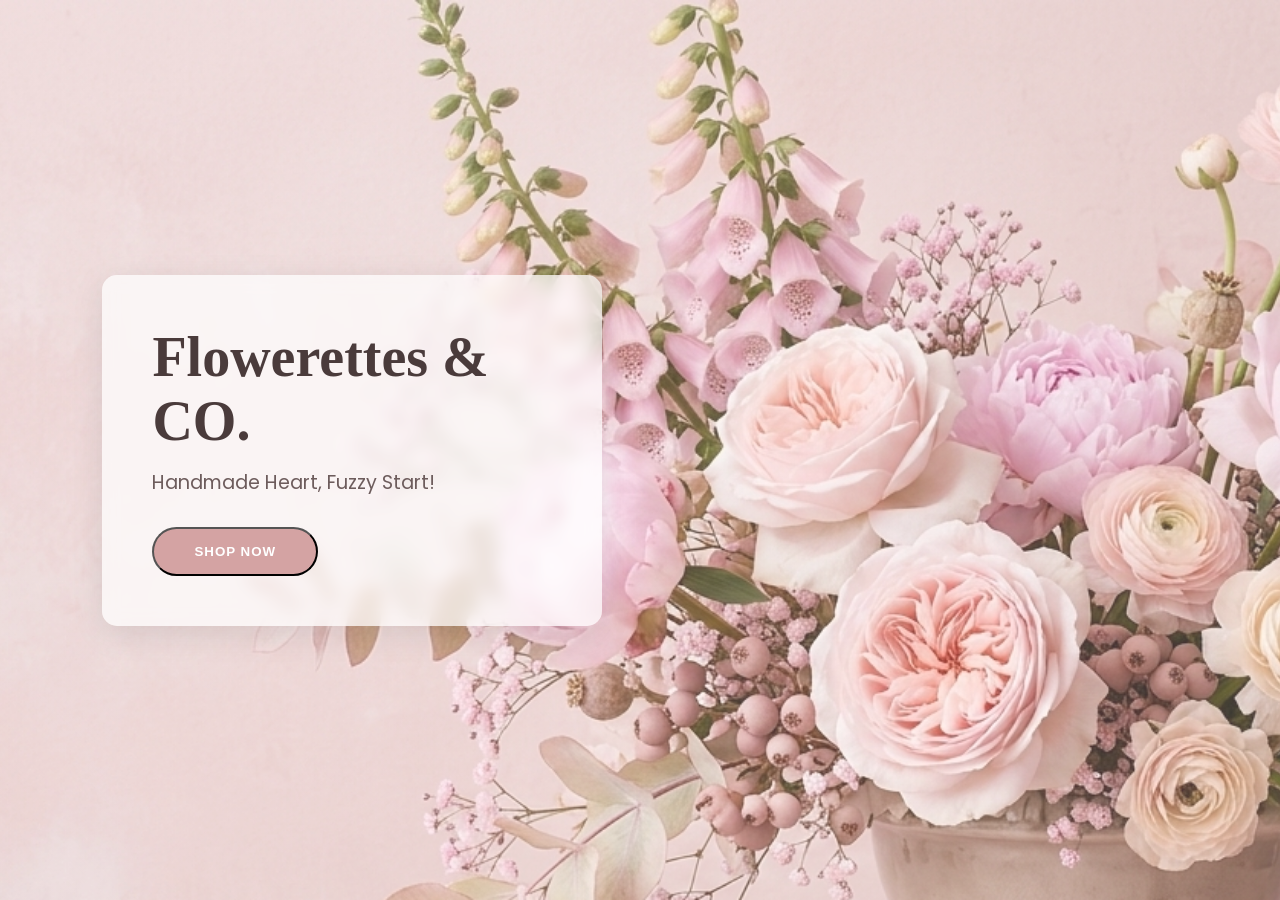
==== flowers/index.html @ d938e4a0 "Add files via upload" ====
<!DOCTYPE html>
<html lang="en">
<head>
    <meta charset="UTF-8">
    <meta name="viewport" content="width=device-width, initial-scale=1.0">
    <title>Flowerettes & CO.</title>
    
    <link href="https://fonts.googleapis.com/css2?family=Playfair+Display:wght@700&family=Poppins:wght@300;400&display=swap" rel="stylesheet">
    
    <link rel="stylesheet" href="style.css">
</head>
<body>

    <header class="hero-section">
        <div class="hero-content">
            <h1>Flowerettes & CO.</h1>
            <p>Handmade Heart, Fuzzy Start!</p>
            <button onclick="goToHomePage()" class="btn-shop">SHOP NOW</button>
        </div>
    </header>

    <script src="script.js"></script>
</body>
</html>
---- flowers/style.css ----
/* General Reset */
body {
    opacity: 1;
    transition: opacity 0.5s ease;
}
* {
    margin: 0;
    padding: 0;
    box-sizing: border-box;
}

body, html {
    height: 100%;
    font-family: 'Poppins', sans-serif;
}

.hero-section {
    height: 100vh;
    /* Ensure the image name matches your file name exactly */
    background: linear-gradient(rgba(255, 255, 255, 0.2), rgba(255, 255, 255, 0.2)), 
                url('flowers.png') no-repeat center center;
    background-size: cover;
    display: flex;
    align-items: center;
    padding-left: 8%;
}

.hero-content {
    background: rgba(255, 255, 255, 0.7); 
    backdrop-filter: blur(8px);
    padding: 50px;
    max-width: 500px;
    border-radius: 15px;
    box-shadow: 0 8px 32px rgba(0, 0, 0, 0.1);
}

h1 {
    font-family: 'Cormorant Garamond', serif;
    font-size: 3.5rem;
    color: #4a3b3b;
    margin-bottom: 15px;
}

p {
    font-size: 1.2rem;
    color: #6d5c5c;
    margin-bottom: 30px;
}

.btn-shop {
    display: inline-block;
    padding: 15px 40px;
    background-color: #d4a3a3; 
    color: white;
    text-decoration: none;
    border-radius: 50px;
    font-weight: 600;
    transition: 0.3s ease;
    text-transform: uppercase;
    letter-spacing: 1px;
}

.btn-shop:hover {
    background-color: #c28e8e;
    transform: translateY(-3px);
}
/* --- MOBILE FRONT PAGE STYLES --- */

@media (max-width: 768px) {
    .nav-container {
        flex-direction: column;
        align-items: center;
        padding: 10px 0; /* Reduced padding for mobile */
    }

    .nav-links {
        display: flex;
        flex-direction: row; /* Keep them in a line */
        flex-wrap: nowrap;   /* DO NOT let them wrap to a new line */
        overflow-x: auto;    /* Enable horizontal scroll! */
        width: 100%;
        padding: 10px 20px;
        gap: 20px;
        
        /* Hide the ugly scrollbar but keep the scrolling action */
        -webkit-overflow-scrolling: touch; 
    }

    .nav-links::-webkit-scrollbar {
        display: none; /* Keeps it clean on mobile */
    }

    .nav-links li {
        white-space: nowrap; /* Prevents "Mini Flowers" from breaking into two lines */
    }
}
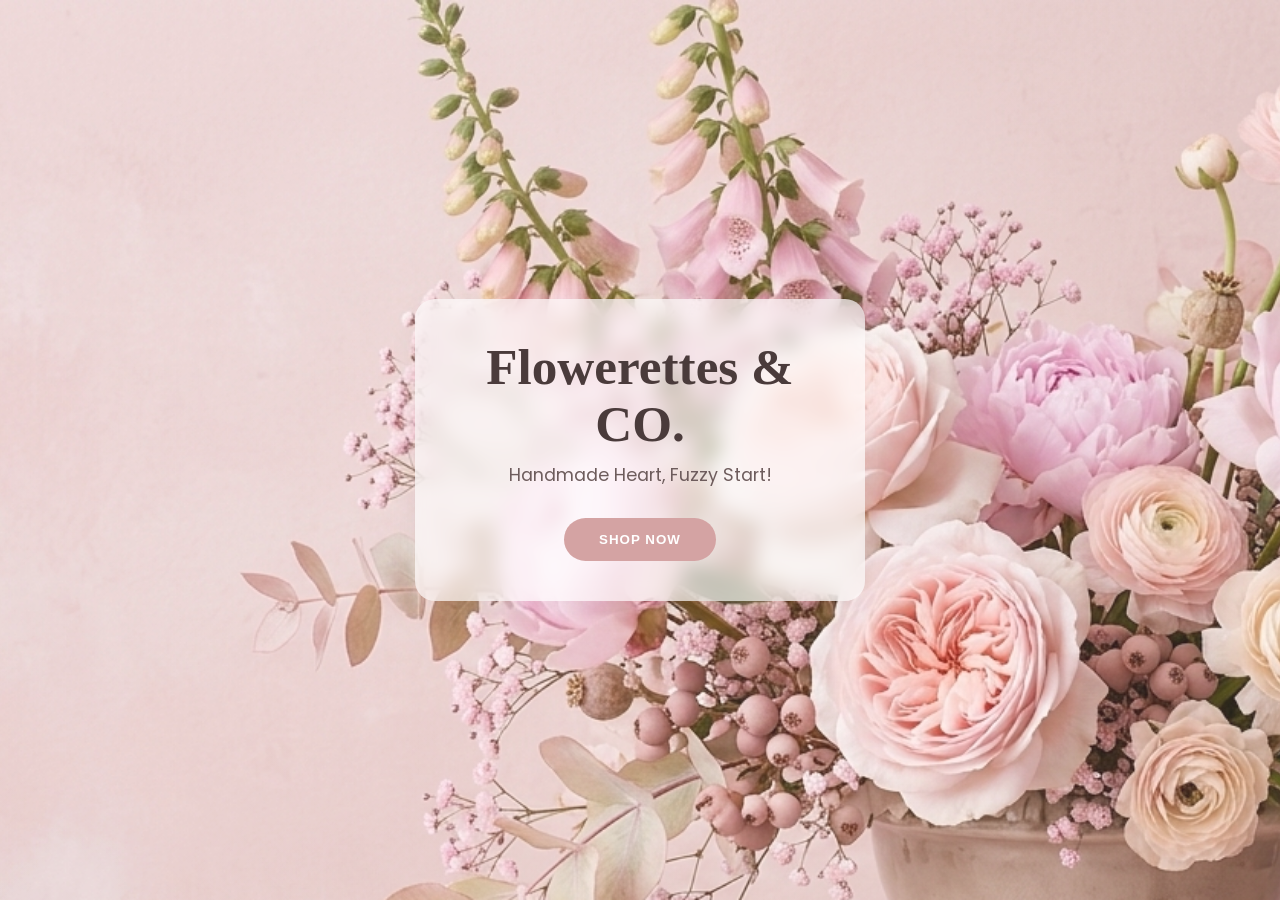
==== commit dfac6bb9: "Update index.html" ====
--- a/flowers/index.html
+++ b/flowers/index.html
@@ -3,11 +3,20 @@
 <head>
     <meta charset="UTF-8">
     <meta name="viewport" content="width=device-width, initial-scale=1.0">
-    <title>Flowerettes & CO.</title>
+    <title>Flowerettes & CO. | Handmade Heart, Fuzzy Start!</title>
     
+    <meta property="og:type" content="website">
+    <meta property="og:url" content="https://flowerettes-storeph.vercel.app/">
+    <meta property="og:title" content="Flowerettes & CO. | Handmade Fuzzy Wire Flowers">
+    <meta property="og:description" content="Handmade Heart, Fuzzy Start! Discover our collection of everlasting fuzzy wire bouquets and gifts.">
+    
+    <meta property="og:image" content="https://flowerettes-storeph.vercel.app/in.png">
+    
+    <meta property="og:image:width" content="1200">
+    <meta property="og:image:height" content="630">
+
     <link href="https://fonts.googleapis.com/css2?family=Playfair+Display:wght@700&family=Poppins:wght@300;400&display=swap" rel="stylesheet">
-    
-    <link rel="stylesheet" href="style.css">
+    <link rel="stylesheet" href="style.css">    
 </head>
 <body>
 
@@ -15,10 +24,10 @@
         <div class="hero-content">
             <h1>Flowerettes & CO.</h1>
             <p>Handmade Heart, Fuzzy Start!</p>
-            <button onclick="goToHomePage()" class="btn-shop">SHOP NOW</button>
+            <button onclick="window.location.href='home.html'" class="btn-shop">SHOP NOW</button>
         </div>
     </header>
 
     <script src="script.js"></script>
 </body>
-</html>+</html>
--- a/flowers/style.css
+++ b/flowers/style.css
@@ -2,6 +2,7 @@
 body {
     opacity: 1;
     transition: opacity 0.5s ease;
+    overflow-x: hidden; /* Prevents tiny accidental side-scrolling on mobile */
 }
 * {
     margin: 0;
@@ -16,40 +17,51 @@
 
 .hero-section {
     height: 100vh;
+    width: 100%;
     /* Ensure the image name matches your file name exactly */
-    background: linear-gradient(rgba(255, 255, 255, 0.2), rgba(255, 255, 255, 0.2)), 
-                url('flowers.png') no-repeat center center;
-    background-size: cover;
+    /* background-size: cover is key here */
+    background: linear-gradient(rgba(255, 255, 255, 0.1), rgba(255, 255, 255, 0.1)), 
+                url('flowers.png') no-repeat center center/cover;
+    
     display: flex;
-    align-items: center;
-    padding-left: 8%;
+    align-items: center;    /* Vertically centers the card */
+    justify-content: center; /* Horizontally centers the card */
+    padding: 20px; 
 }
 
 .hero-content {
-    background: rgba(255, 255, 255, 0.7); 
-    backdrop-filter: blur(8px);
-    padding: 50px;
-    max-width: 500px;
-    border-radius: 15px;
-    box-shadow: 0 8px 32px rgba(0, 0, 0, 0.1);
+    background: rgba(255, 255, 255, 0.65); /* Keeps it soft and fuzzy */
+    backdrop-filter: blur(10px);
+    -webkit-backdrop-filter: blur(10px); /* For iPhone Safari glass effect */
+    padding: 40px 25px;
+    
+    /* FIX: This ensures the card stays centered and doesn't get too wide or too narrow */
+    width: 90%;
+    max-width: 450px; 
+    
+    border-radius: 20px;
+    box-shadow: 0 10px 30px rgba(0, 0, 0, 0.05);
+    text-align: center; 
 }
 
 h1 {
-    font-family: 'Cormorant Garamond', serif;
-    font-size: 3.5rem;
+    /* Make sure you have this font linked in your HTML <head> */
+    font-family: 'Cormorant Garamond', serif; 
+    font-size: 3.2rem;
     color: #4a3b3b;
-    margin-bottom: 15px;
+    margin-bottom: 10px;
+    line-height: 1.1;
 }
 
 p {
-    font-size: 1.2rem;
+    font-size: 1.1rem;
     color: #6d5c5c;
     margin-bottom: 30px;
 }
 
 .btn-shop {
     display: inline-block;
-    padding: 15px 40px;
+    padding: 14px 35px;
     background-color: #d4a3a3; 
     color: white;
     text-decoration: none;
@@ -58,39 +70,43 @@
     transition: 0.3s ease;
     text-transform: uppercase;
     letter-spacing: 1px;
+    border: none;
 }
 
 .btn-shop:hover {
     background-color: #c28e8e;
     transform: translateY(-3px);
 }
-/* --- MOBILE FRONT PAGE STYLES --- */
+
+/* --- MOBILE SPECIFIC FIXES --- */
 
 @media (max-width: 768px) {
+    h1 {
+        font-size: 2.6rem; /* Keeps the title from breaking into too many lines */
+    }
+
     .nav-container {
         flex-direction: column;
         align-items: center;
-        padding: 10px 0; /* Reduced padding for mobile */
+        padding: 10px 0;
     }
 
     .nav-links {
         display: flex;
-        flex-direction: row; /* Keep them in a line */
-        flex-wrap: nowrap;   /* DO NOT let them wrap to a new line */
-        overflow-x: auto;    /* Enable horizontal scroll! */
+        flex-direction: row;
+        flex-wrap: nowrap;
+        overflow-x: auto;
         width: 100%;
         padding: 10px 20px;
         gap: 20px;
-        
-        /* Hide the ugly scrollbar but keep the scrolling action */
         -webkit-overflow-scrolling: touch; 
     }
 
     .nav-links::-webkit-scrollbar {
-        display: none; /* Keeps it clean on mobile */
+        display: none;
     }
 
     .nav-links li {
-        white-space: nowrap; /* Prevents "Mini Flowers" from breaking into two lines */
+        white-space: nowrap;
     }
-}+}
